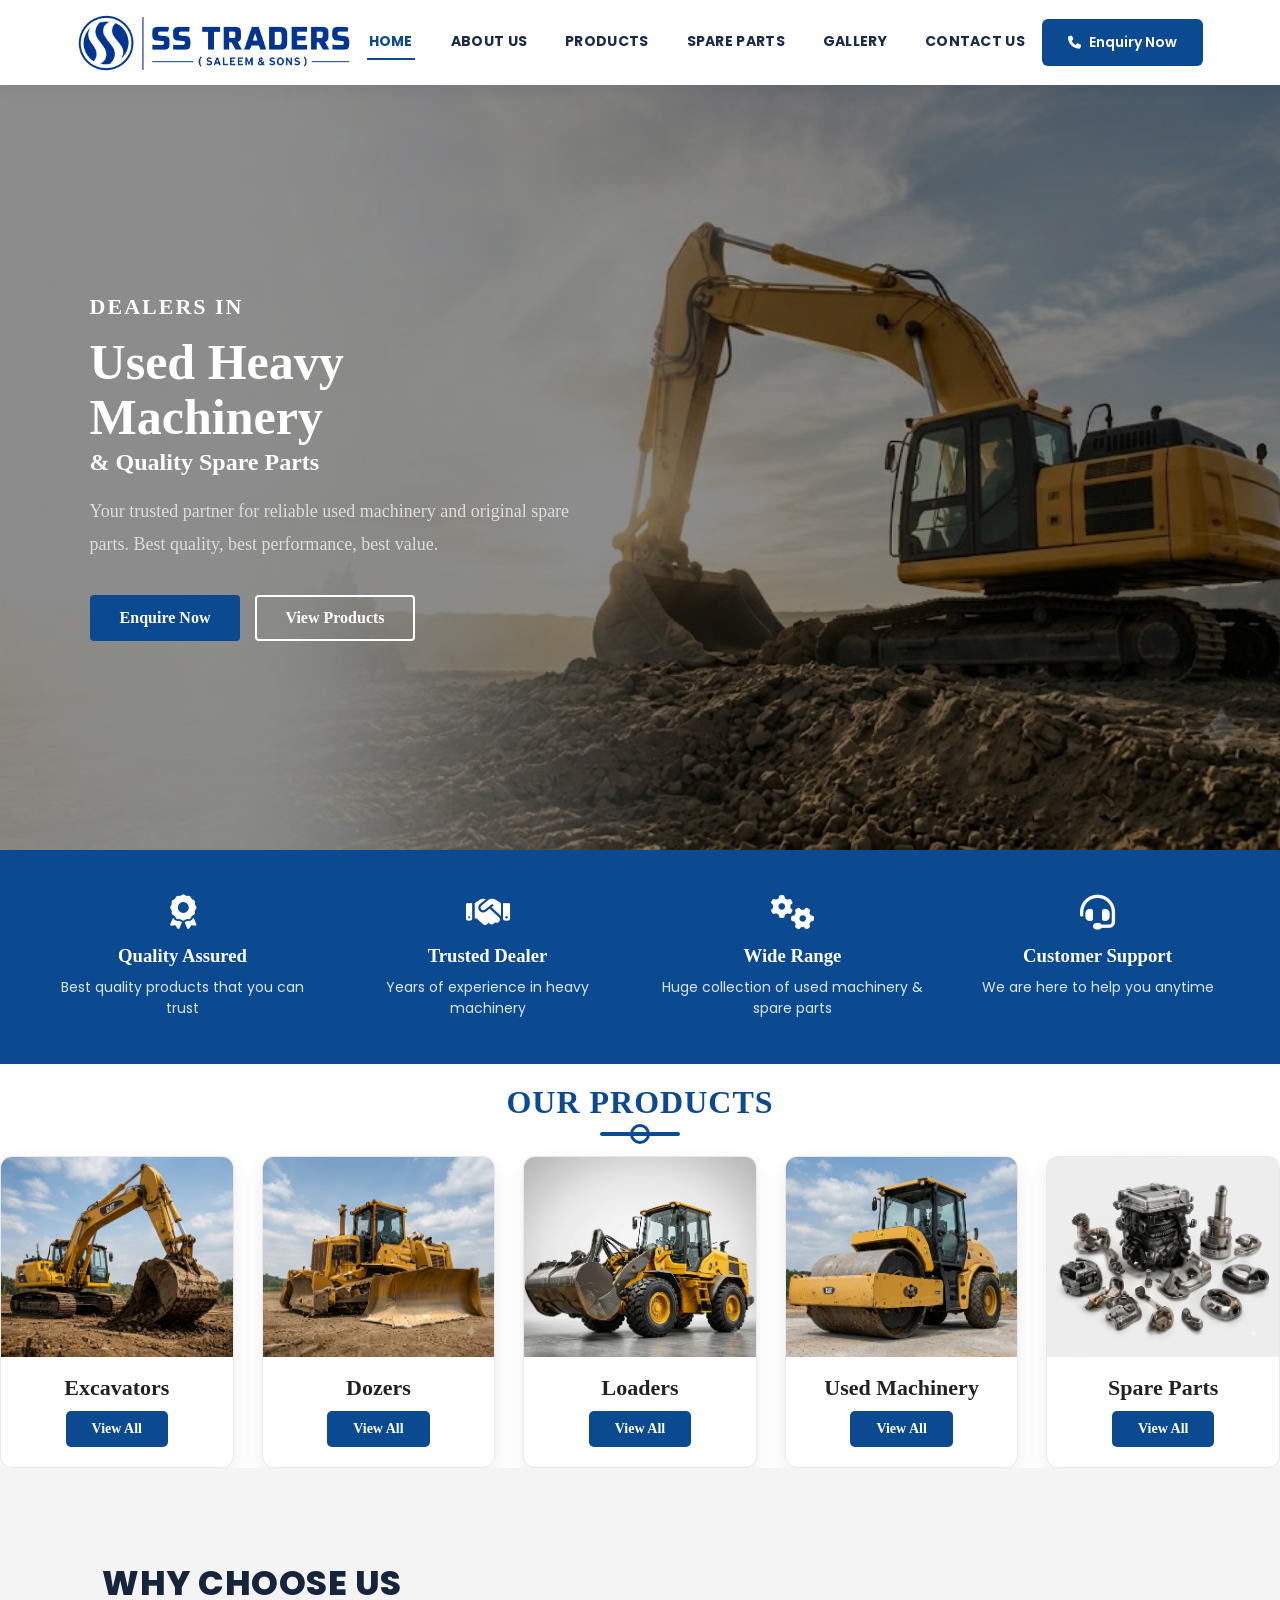
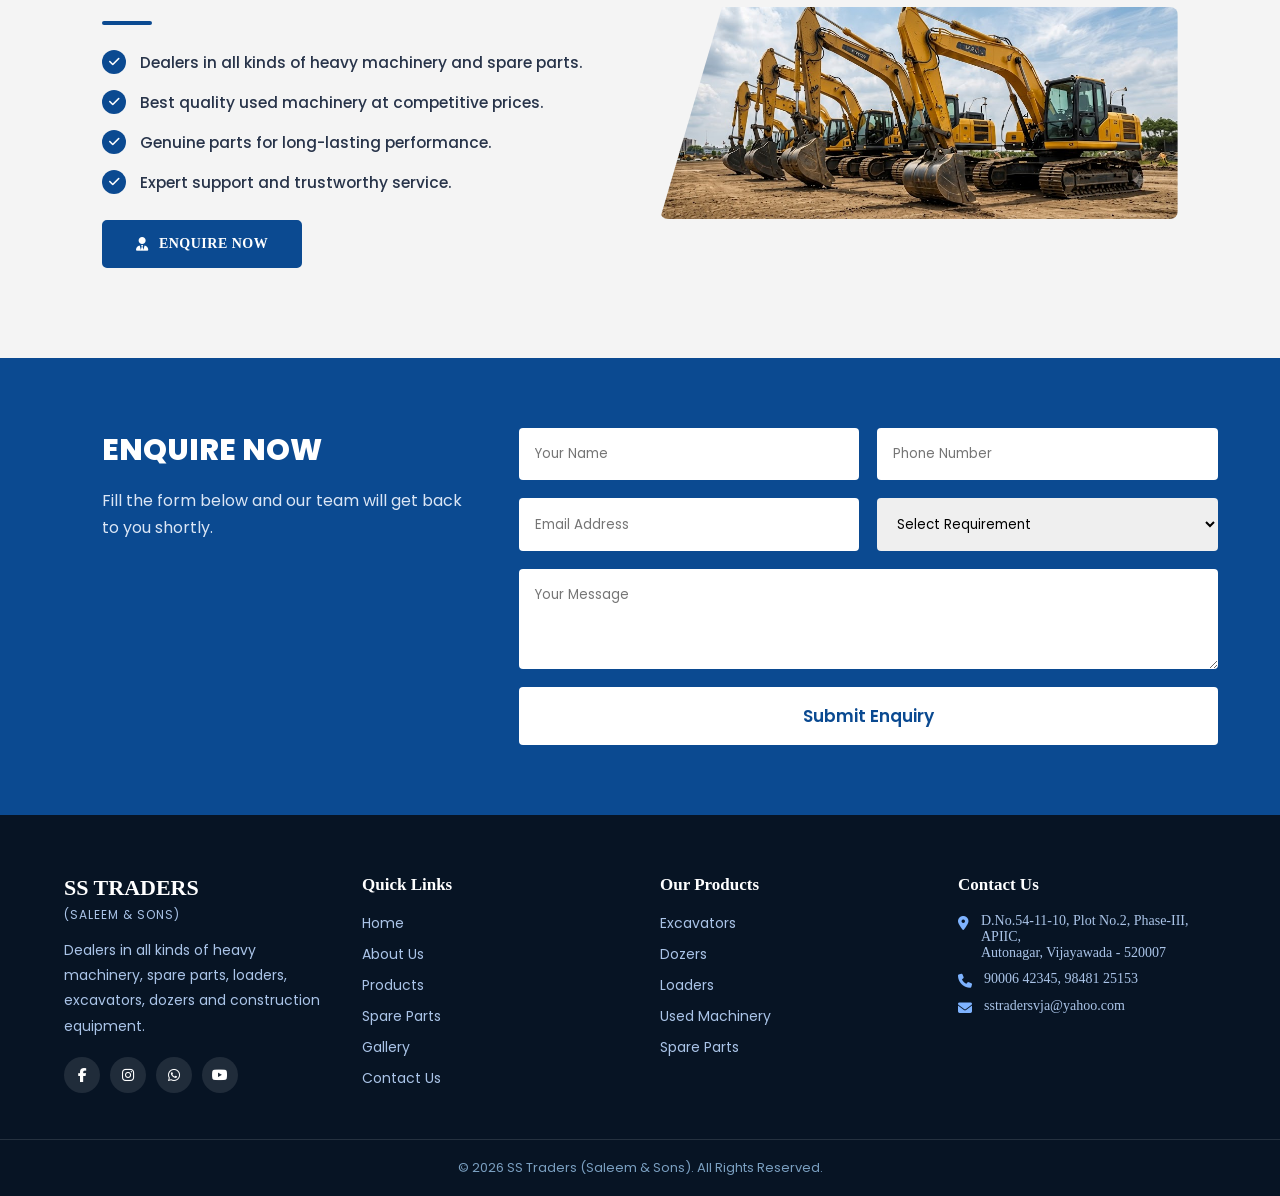
==== index.html @ c386f5cc "first commit" ====
<!DOCTYPE html>
<html lang="en">
<head>
    <meta charset="UTF-8">
    <meta name="viewport" content="width=device-width, initial-scale=1.0">
    <title>SS Traders - Used Heavy Machinery</title>
    <link rel="stylesheet" href="css/style.css">
    <link href="https://fonts.googleapis.com/css2?family=Poppins:wght@300;400;500;600;700;800&display=swap" rel="stylesheet">
    <link rel="stylesheet" href="https://cdnjs.cloudflare.com/ajax/libs/font-awesome/6.5.2/css/all.min.css">
    <link rel="stylesheet" href="css/navbar.css">
</head>
<style>:root{
    --primary:#0B4A91;
    --primary-dark:#08356A;
    --secondary:#F5F6F8;
    --text:#222222;
    --text-light:#666666;
    --white:#ffffff;
    --border:#e6e6e6;
    --shadow:0 8px 25px rgba(0,0,0,.08);
}*{
    margin:0px;
    padding:0;
    box-sizing:border-box;
    font-family:'Playfair Display';
}body{
    background:#fff;
    color:#222;
    overflow-x:hidden;
}.btn{
    background:#0B4A91;
    color:#fff;
    padding:14px 30px;
    border-radius:4px;
    text-decoration:none;
    font-weight:600;
    transition:.3s;
}.btn:hover{
    background:#08356A;
}.btn-outline{
    border:2px solid #ffffff;
    color:#ffffff;
    padding:12px 28px;
    text-decoration:none;
    border-radius:4px;
    transition:.3s;
    font-weight:600;
}.btn-outline:hover{
    background:#ffffff;
    color:#022348;
}.hero{
    height:85vh;
    background:
        linear-gradient(rgba(0,0,0,.45), rgba(0,0,0,.45)),
        url("images/home-banner.jpg") center/cover no-repeat;
    display:flex;
    align-items:center;
    padding:0 7%;
}.hero-content{
    width:520px;
}.hero h4{
    color:#ffffff;
    font-size:22px;
    text-transform:uppercase;
    letter-spacing:2px;
}.hero h1{
    color:#ffffff;
    font-size:50px;
    line-height:1.1;
    font-weight:800;
    margin:15px 0 0;
}.hero h1 .hero-sub{
    display:block;
    font-size:24px;
    font-weight:700;
    color:#ffffff;
    margin-top:4px;
}.hero p{
    color:#dddddd;
    font-size:18px;
    line-height:1.8;
    margin:20px 0 35px;
}.hero-buttons{
    display:flex;
    gap:15px;
    flex-wrap:wrap;
}.hero .btn{
    background:#0B4A91;
    color:#fff;
    padding:14px 30px;
    border-radius:4px;
    text-decoration:none;
    font-weight:600;
    transition:.3s;
}.hero .btn:hover{
    background:#08356A;
}.hero .btn-outline{
    border:2px solid #ffffff;
    color:#ffffff;
    padding:12px 28px;
    text-decoration:none;
    border-radius:4px;
    transition:.3s;
    font-weight:600;
}.hero .btn-outline:hover{
    background:#ffffff;
    color:#022348;
}.features{
    background:#0B4A91;
    display:grid;
    grid-template-columns:repeat(4,1fr);
    color:white;
    text-align:center;
    padding:30px;
}.feature-box{
    padding:15px;
}.feature-box i{
    font-size:35px;
    margin-bottom:15px;
}.feature-box h3{
    margin-bottom:10px;
}.feature-box p{
    font-size:14px;
    color:#dbe6f5;
    font-family:'Poppins',sans-serif;
}.home-product-grid{
    display:grid;
    grid-template-columns:repeat(auto-fit,minmax(220px,1fr));
    gap:28px;
}.product-card{
    background:#fff;
    border-radius:12px;
    overflow:hidden;
    box-shadow:0 8px 20px rgba(0,0,0,0.08);
    transition:all .35s ease;
    text-align:center;
    border:1px solid #e8e8e8;
}.product-card:hover{
    transform:translateY(-8px);
    box-shadow:0 18px 35px rgba(0,0,0,0.15);
}.product-card img{
    width:100%;
    height:200px;
    object-fit:cover;
    display:block;
}.product-card h3{
    padding:18px 15px 10px;
    font-family:'Playfair Display', serif;
    font-size:22px;
    color:#222;
    font-weight:700;
}.product-card a{
    display:inline-block;
    margin:0 0 20px;
    padding:10px 26px;
    background:#0B4A91;
    color:#fff;
    text-decoration:none;
    font-size:14px;
    font-weight:600;
    border-radius:5px;
    transition:.3s;
}.product-card a:hover{
    background:#08356A;
}.used-machinery-img{
    width:100%;
    height:200px;
    object-fit:cover;
    display:block;
    background:url("images/excavator.jpg") center/cover no-repeat;
}.why-us{
    background:#f4f4f4;
    display:grid;
    grid-template-columns:1fr 1fr;
    align-items:center;
    gap:40px;
    padding:90px 8%;
    position:relative;
    overflow:hidden;
}.why-content h2{
    font-family:'Poppins',sans-serif;
    font-size:34px;
    font-weight:800;
    color:#16243c;
    letter-spacing:.5px;
    margin-bottom:14px;
    position:relative;
    padding-bottom:16px;
}.why-content h2::after{
    content:"";
    position:absolute;
    left:0;
    bottom:0;
    width:50px;
    height:4px;
    background:#0B4A91;
    border-radius:20px;
}.why-content ul{
    list-style:none;
    margin:25px 0 0;
    padding:0;
}.why-content ul li{
    display:flex;
    align-items:center;
    gap:14px;
    font-family:'Poppins',sans-serif;
    font-size:15.5px;
    color:#28344a;
    font-weight:500;
    margin-bottom:16px;
}.why-content ul li .check-icon{
    width:24px;
    height:24px;
    min-width:24px;
    border-radius:50%;
    background:#0B4A91;
    color:#fff;
    display:flex;
    align-items:center;
    justify-content:center;
    font-size:12px;
}.why-content .btn2{
    display:inline-flex;
    align-items:center;
    gap:10px;
    margin-top:10px;
    padding:14px 32px;
    background:#0B4A91;
    color:#fff;
    text-decoration:none;
    font-size:14px;
    font-weight:700;
    letter-spacing:.5px;
    text-transform:uppercase;
    border-radius:5px;
    transition:0.3s ease;
    border:2px solid #0B4A91;
}.why-content .btn2:hover{
    background:#08356A;
    border-color:#08356A;
}.why-image{
    position:relative;
}.why-image img{
    width:100%;
    height:100%;
    object-fit:cover;
    display:block;
    clip-path:polygon(12% 0, 100% 0, 100% 100%, 0 100%);
}.why-image img{
    width:100%;
    border-radius:8px;
}.enquiry{
    background:#0B4A91;
    color:white;
    padding:70px 8%;
    display:grid;
    grid-template-columns:35% 65%;
    gap:40px;
}.enquiry h2{
    font-family:'Poppins',sans-serif;
    font-size:30px;
    font-weight:800;
    margin-bottom:14px;
}.enquiry-left p{
    font-family:'Poppins',sans-serif;
    color:#dbe6f5;
    line-height:1.7;
}.enquiry-right form{
    display:grid;
    grid-template-columns:1fr 1fr;
    gap:0 18px;
}.enquiry input,
.enquiry select,
.enquiry textarea{
    width:100%;
    padding:16px;
    margin-bottom:18px;
    border:none;
    outline:none;
    border-radius:4px;
    font-family:'Poppins',sans-serif;
}.enquiry textarea{
    grid-column:1 / -1;
    resize:vertical;
    min-height:100px;
}.enquiry button{
    grid-column:1 / -1;
    width:100%;
    background:#fff;
    color:#0B4A91;
    border:none;
    padding:16px;
    font-size:17px;
    font-weight:600;
    cursor:pointer;
    font-family:'Poppins',sans-serif;
    border-radius:4px;
    transition:.3s;
}.enquiry button:hover{
    background:#f0f4fa;
}.footer{ background:#071424; color:#fff; padding:60px 0 0; }.footer-grid{
        width:90%; max-width:1200px; margin:auto;
        display:grid; grid-template-columns:repeat(4,1fr); gap:40px;
    }.footer-logo h2{ font-size:22px; font-weight:700; color:#fff; margin-bottom:4px; }.footer-logo span{ font-size:12px; color:#aac4e8; letter-spacing:1px; font-family:'Poppins',sans-serif; }.footer-box p{ font-size:14px; color:#aac4e8; line-height:1.8; margin-top:14px; font-family:'Poppins',sans-serif; }.footer-box h3{ font-size:17px; font-weight:700; color:#fff; margin-bottom:18px; }.footer-box ul{ list-style:none; }.footer-box ul li{ margin-bottom:10px; }.footer-box ul li a{
        color:#aac4e8; text-decoration:none; font-size:14px;
        font-family:'Poppins',sans-serif; transition:.3s;
    }.footer-box ul li a:hover{ color:#fff; }.footer-contact li{
        display:flex; gap:12px; align-items:flex-start;
        color:#aac4e8; font-size:14px; font-family:'Poppins',sans-serif;
        margin-bottom:12px; list-style:none;
    }.footer-contact li i{ color:#7EB3FF; margin-top:3px; flex-shrink:0; }.footer-social{ display:flex; gap:10px; margin-top:18px; }.footer-social a{
        width:36px; height:36px; border-radius:50%;
        background:rgba(255,255,255,0.1);
        display:flex; align-items:center; justify-content:center;
        color:#fff; font-size:14px; text-decoration:none; transition:.3s;
    }.footer-social a:hover{ background:#0B4A91; }.footer-bottom{
        margin-top:40px; padding:18px 6%;
        border-top:1px solid rgba(255,255,255,.12);
        text-align:center; font-size:13px; color:#7a9fc0;
        font-family:'Poppins',sans-serif;
    }.products-area{
    flex:1;
    width:100%;
}.section-title{
    text-align:center;
    margin-bottom:20px;
    margin-top:20px;
}.section-title h2{
    font-family:'Playfair Display', serif;
    font-size:32px;
    font-weight:700;
    color:#0B4A91;
    text-transform:uppercase;
    letter-spacing:1px;
    position:relative;
    display:inline-block;
    padding-bottom:15px;
}.section-title h2::after{
    content:"";
    position:absolute;
    left:50%;
    bottom:0;
    transform:translateX(-50%);
    width:80px;
    height:4px;
    background:#0B4A91;
    border-radius:20px;
}.section-title h2::before{
    content:"";
    position:absolute;
    left:50%;
    bottom:-8px;
    transform:translateX(-50%);
    width:14px;
    height:14px;
    background:#ffffff;
    border:3px solid #0B4A91;
    border-radius:50%;
}.btn2{
    display:inline-block;
    margin-top:25px;
    padding:14px 32px;
    background:#0B4A91;
    color:#fff;
    text-decoration:none;
    font-size:16px;
    font-weight:600;
    border-radius:5px;
    transition:0.3s ease;
    border:2px solid #0B4A91;
}.btn2:hover{
    background:#08356A;
    border-color:#08356A;
}@media (max-width:768px) {.section-title{
    margin:45px 0 30px;
    padding:0 15px;
}.section-title h2{
    font-size:28px;
    letter-spacing:1px;
    padding-bottom:12px;
}.section-title h2::after{
    width:65px;
    height:3px;
}.section-title h2::before{
    width:12px;
    height:12px;
    bottom:-6px;
}.btn2{
    display:block;
    width:100%;
    text-align:center;
    padding:14px 20px;
    font-size:15px;
    margin-top:20px;
}.hero{
    height:auto;
    min-height:65vh;
    padding:110px 20px 60px;
background-position:70% 30%;
    background-size:cover;
    background-attachment:scroll;
}.hero-content{
    width:100%;
}.hero h4{
    font-size:18px;
}.hero h1{
    font-size:38px;
    line-height:1.1;
}.hero h1 .hero-sub{
    font-size:18px;
}.hero p{
    font-size:15px;
}.hero-buttons{
    flex-direction:column;
    gap:10px;
}.features{
    grid-template-columns:repeat(2,1fr);
    gap:15px;
    padding:20px;
}.feature-box{
    padding:20px 10px;
}.feature-box i{
    font-size:28px;
}.home-product-grid{
    grid-template-columns:repeat(2,1fr);
    gap:16px;
}.product-card img,
.used-machinery-img{
    height:130px;
}.product-card h3{
    font-size:17px;
}.product-card a{
    padding:8px 18px;
    font-size:13px;
}.why-us{
    grid-template-columns:1fr;
    padding:50px 20px;
}.why-image{
    margin-top:30px;
}.why-image img{
    clip-path:none;
}.enquiry{
    grid-template-columns:1fr;
    padding:40px 20px;
}.enquiry-right form{
    grid-template-columns:1fr;
}.footer-box{
    width:100%;
}@media (max-width:768px) {.footer-grid{
    grid-template-columns:1fr;
    gap:30px;
    text-align:left;
}.footer-box{
    text-align:left;
}.footer-contact li{
    display:flex;
    flex-direction:row;
    justify-content:flex-start;
    align-items:flex-start;
    gap:12px;
    text-align:left;
}.footer-social{
    justify-content:flex-start;
}.footer-box ul{
    padding-left:0;
}.footer-box ul li{
    text-align:left;
}}}@media (max-width:480px) {.section-title h2{
    font-size:24px;
}.section-title h2::after{
    width:55px;
}}</style>

<body>

    <!-- Navbar -->
    <div id="site-navbar"></div>

    <!-- Hero Section with gallery1.jpg background -->
    <section class="hero">
        <div class="hero-content">
            <h4>Dealers In</h4>
            <h1>Used Heavy <br>Machinery<span class="hero-sub">&amp; Quality Spare Parts</span></h1>
            <p>Your trusted partner for reliable used machinery and original spare parts. Best quality, best performance, best value.</p>
            <div class="hero-buttons">
                <a href="contact.html" class="btn">Enquire Now</a>
                <a href="products.html" class="btn-outline">View Products</a>
            </div>
        </div>
    </section>

    <!-- Features -->
    <section class="features">
        <div class="feature-box">
            <i class="fas fa-award"></i>
            <h3>Quality Assured</h3>
            <p>Best quality products that you can trust</p>
        </div>
        <div class="feature-box">
            <i class="fas fa-handshake"></i>
            <h3>Trusted Dealer</h3>
            <p>Years of experience in heavy machinery</p>
        </div>
        <div class="feature-box">
            <i class="fas fa-cogs"></i>
            <h3>Wide Range</h3>
            <p>Huge collection of used machinery &amp; spare parts</p>
        </div>
        <div class="feature-box">
            <i class="fas fa-headset"></i>
            <h3>Customer Support</h3>
            <p>We are here to help you anytime</p>
        </div>
    </section>

    <!-- PRODUCTS -->
    <section class="products">
        <div class="section-title">
            <h2>OUR PRODUCTS</h2>
        </div>
        <div class="home-product-grid">
            <div class="product-card">
                <img src="images/excavator.jpg" alt="Excavators">
                <h3>Excavators</h3>
                <a href="#">View All</a>
            </div>
            <div class="product-card">
                <img src="images/dozer.jpg" alt="Dozers">
                <h3>Dozers</h3>
                <a href="#">View All</a>
            </div>
            <div class="product-card">
                <img src="images/loader.jpg" alt="Loaders">
                <h3>Loaders</h3>
                <a href="#">View All</a>
            </div>
            <div class="product-card">
                <img class="used-machinery-img" src="images/roller.jpg" alt="Used Machinery"
                     onerror="this.src='images/excavator.jpg'">
                <h3>Used Machinery</h3>
                <a href="#">View All</a>
            </div>
            <div class="product-card">
                <img src="images/spareparts.jpg" alt="Spare Parts">
                <h3>Spare Parts</h3>
                <a href="#">View All</a>
            </div>
        </div>
    </section>

    <!-- WHY CHOOSE US -->
    <section class="why-us">
        <div class="why-content">
            <h2>WHY CHOOSE US</h2>
            <ul>
                <li><span class="check-icon"><i class="fas fa-check"></i></span> Dealers in all kinds of heavy machinery and spare parts.</li>
                <li><span class="check-icon"><i class="fas fa-check"></i></span> Best quality used machinery at competitive prices.</li>
                <li><span class="check-icon"><i class="fas fa-check"></i></span> Genuine parts for long-lasting performance.</li>
                <li><span class="check-icon"><i class="fas fa-check"></i></span> Expert support and trustworthy service.</li>
            </ul>
            <a href="contact.html" class="btn2"><i class="fas fa-user-tie"></i> Enquire Now</a>
        </div>
        <div class="why-image">
            <img src="images/why-us.jpg" alt="Why Choose SS Traders">
        </div>
    </section>

    <!-- ENQUIRY -->
    <section class="enquiry">
        <div class="enquiry-left">
            <h2>ENQUIRE NOW</h2>
            <p>Fill the form below and our team will get back to you shortly.</p>
        </div>
        <div class="enquiry-right">
            <form>
                <input type="text" placeholder="Your Name">
                <input type="tel" placeholder="Phone Number">
                <input type="email" placeholder="Email Address">
                <select>
                    <option>Select Requirement</option>
                    <option>Excavator</option>
                    <option>Dozer</option>
                    <option>Loader</option>
                    <option>Spare Parts</option>
                </select>
                <textarea placeholder="Your Message"></textarea>
                <button type="submit">Submit Enquiry</button>
            </form>
        </div>
    </section>

    <!-- FOOTER -->

<footer class="footer">
    <div class="footer-grid">
        <div class="footer-box">
            <div class="footer-logo">
                <h2>SS TRADERS</h2>
                <span>(SALEEM & SONS)</span>
            </div>
            <p>Dealers in all kinds of heavy machinery, spare parts, loaders, excavators, dozers and construction equipment.</p>
            <div class="footer-social">
                <a href="#"><i class="fab fa-facebook-f"></i></a>
                <a href="#"><i class="fab fa-instagram"></i></a>
                <a href="#"><i class="fab fa-whatsapp"></i></a>
                <a href="#"><i class="fab fa-youtube"></i></a>
            </div>
        </div>
        <div class="footer-box">
            <h3>Quick Links</h3>
            <ul>
                <li><a href="index.html">Home</a></li>
                <li><a href="about.html">About Us</a></li>
                <li><a href="products.html">Products</a></li>
                <li><a href="spareparts.html">Spare Parts</a></li>
                <li><a href="gallery.html">Gallery</a></li>
                <li><a href="contact.html">Contact Us</a></li>
            </ul>
        </div>
        <div class="footer-box">
            <h3>Our Products</h3>
            <ul>
                <li><a href="products.html">Excavators</a></li>
                <li><a href="products.html">Dozers</a></li>
                <li><a href="products.html">Loaders</a></li>
                <li><a href="products.html">Used Machinery</a></li>
                <li><a href="spareparts.html">Spare Parts</a></li>
            </ul>
        </div>
        <div class="footer-box">
            <h3>Contact Us</h3>
            <ul class="footer-contact">
                <li>
                    <i class="fas fa-map-marker-alt"></i>
                    <span>D.No.54-11-10, Plot No.2, Phase-III, APIIC,<br>Autonagar, Vijayawada - 520007</span>
                </li>
                <li><i class="fas fa-phone"></i><span>90006 42345, 98481 25153</span></li>
                <li><i class="fas fa-envelope"></i><span>sstradersvja@yahoo.com</span></li>
            </ul>
        </div>
    </div>
    <div class="footer-bottom">© 2026 SS Traders (Saleem & Sons). All Rights Reserved.</div>
</footer>


    <script src="js/navbar.js"></script>
</body>
</html>
---- css/navbar.css ----
/* ============================================
   SHARED NAVBAR — used on every page
   Edit this ONE file to change the navbar everywhere.
   ============================================ */

.navbar{
    height:85px;
    background:#ffffff;
    display:flex;
    justify-content:space-between;
    align-items:center;
    padding:0 6%;
    box-shadow:0 3px 14px rgba(2,35,72,.08);
    position:sticky;
    top:0;
    z-index:1000;
}

.logo{
    display:flex;
    align-items:center;
}
.logo img{
    height:58px;
    width:auto;
    display:block;
}

.nav-links{
    display:flex;
    align-items:center;
    gap:34px;
    list-style:none;
    margin:0;
    padding:0;
}
.nav-links li{
    position:relative;
}
.nav-links a{
    display:flex;
    align-items:center;
    gap:6px;
    color:#1a2b4a;
    text-decoration:none;
    font-size:14px;
    letter-spacing:.3px;
    font-weight:700;
    font-family:'Poppins', sans-serif;
    text-transform:uppercase;
    padding:6px 2px;
    border-bottom:2px solid transparent;
    transition:.25s;
}
.nav-links a i.fa-chevron-down{
    font-size:10px;
    margin-left:2px;
}
.nav-links a:hover{
    color:#0B4A91;
}
.nav-links a.active{
    color:#0B4A91;
    border-bottom-color:#0B4A91;
}

.nav-buttons{
    display:flex;
    align-items:center;
    gap:12px;
}
.navbar .btn{
    display:flex;
    align-items:center;
    gap:8px;
    background:#0B4A91;
    color:#fff;
    padding:13px 26px;
    border-radius:6px;
    text-decoration:none;
    font-weight:600;
    font-size:14px;
    font-family:'Poppins', sans-serif;
    transition:.3s;
    white-space:nowrap;
}
.navbar .btn i{
    font-size:13px;
}
.navbar .btn:hover{
    background:#08356A;
}

/* Menu toggle: hidden on desktop */
.menu-toggle{
    display:none;
    color:#0B4A91;
    font-size:28px;
    cursor:pointer;
}

/* ── MOBILE ── */
@media (max-width:768px){
    .navbar{
        height:70px;
        padding:0 20px;
        position:sticky;
    }
    .logo img{
        height:42px;
    }
    .menu-toggle{
        display:block;
    }
    .nav-links{
        display:none;
        flex-direction:column;
        align-items:flex-start;
        position:absolute;
        top:70px;
        left:0;
        width:100%;
        background:#ffffff;
        gap:0;
        padding:0;
        margin:0;
        box-shadow:0 10px 18px rgba(2,35,72,.1);
    }
    .nav-links.active{
        display:flex;
    }
    .nav-links li{
        border-bottom:1px solid #eef0f4;
        width:100%;
    }
    .nav-links a{
        display:flex;
        width:100%;
        padding:16px 20px;
        border-bottom:none;
    }
    .nav-links a:hover,
    .nav-links a.active{
        background:#F5F8FC;
        color:#0B4A91;
    }
    /* hide enquiry button on mobile, hamburger replaces it */
    .nav-buttons{
        display:none;
    }
}
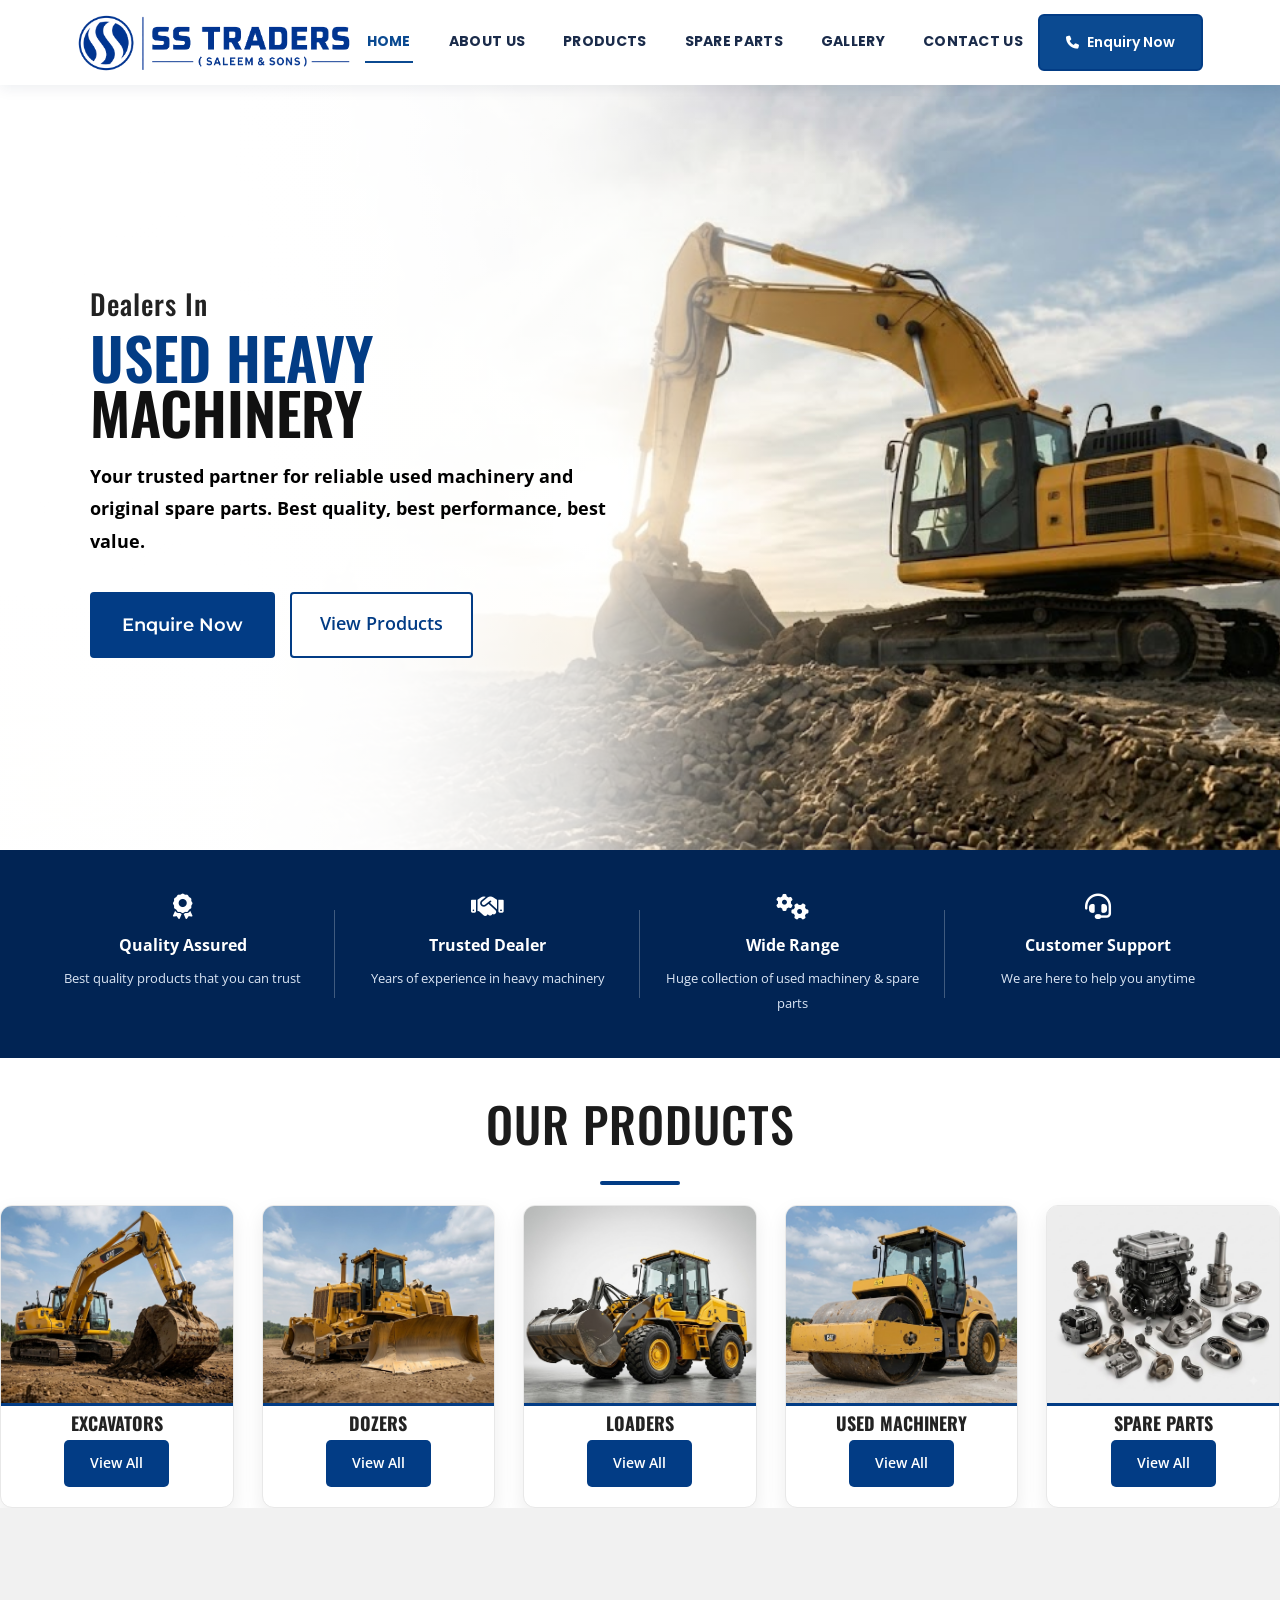
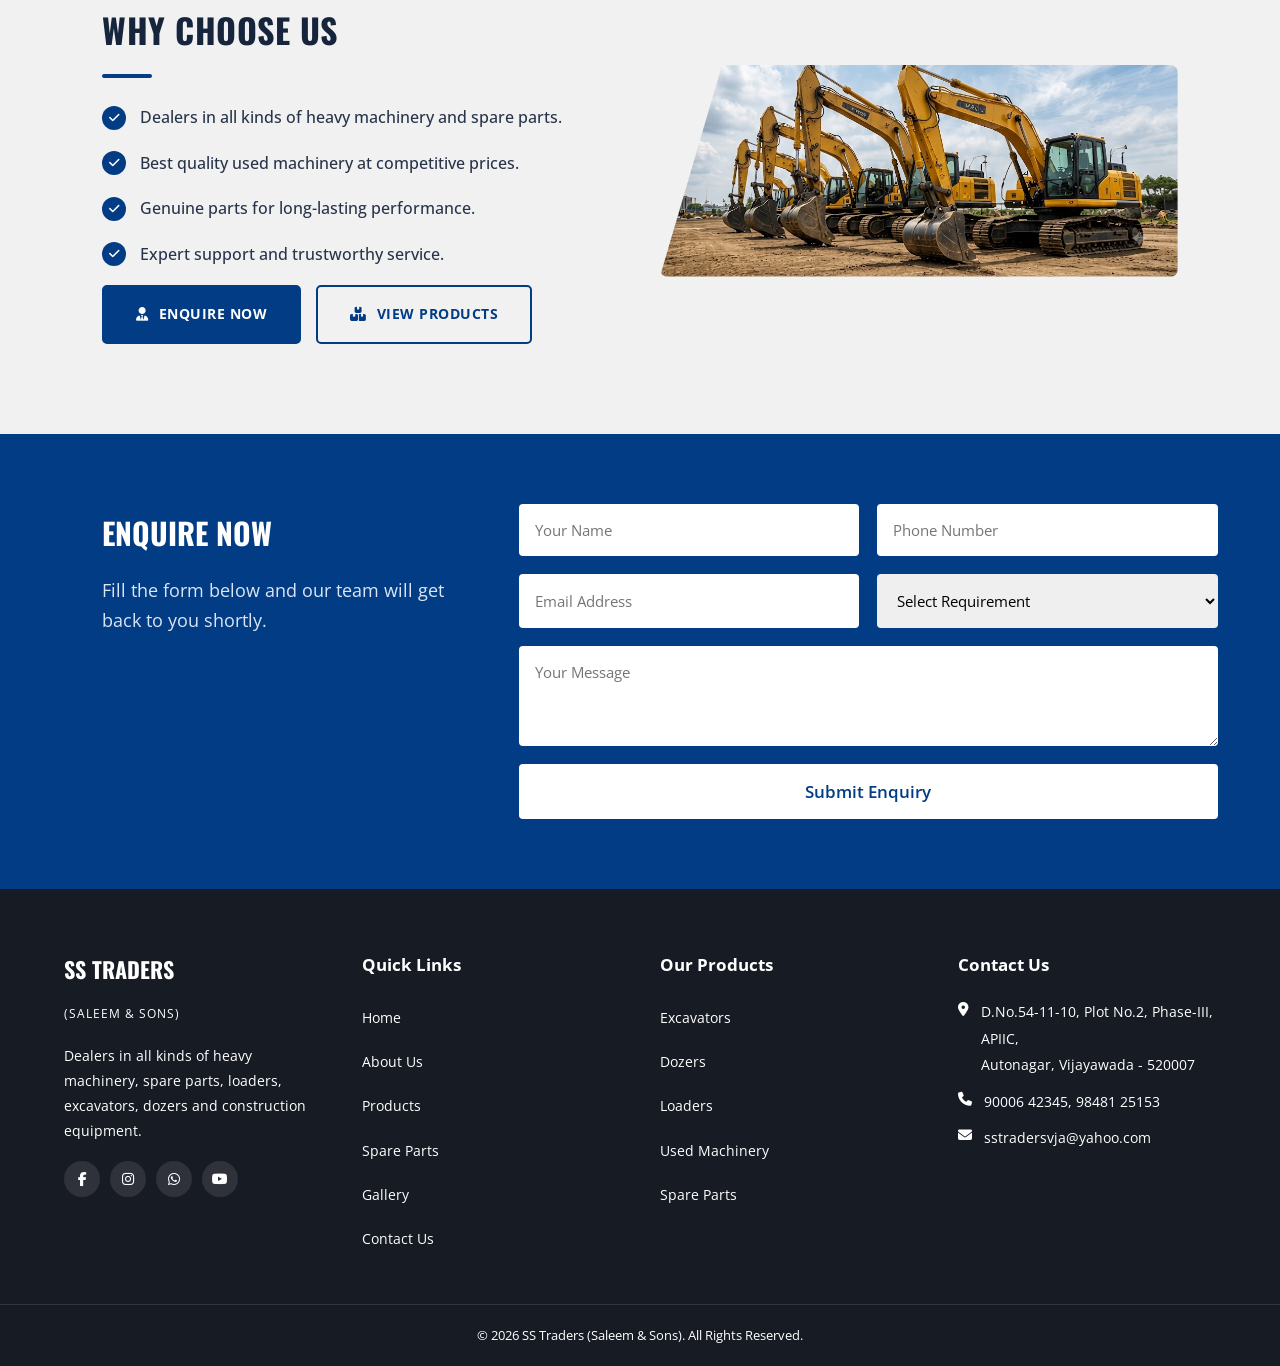
==== commit 54aab740: "updated photos" ====
--- a/index.html
+++ b/index.html
@@ -8,121 +8,148 @@
     <link href="https://fonts.googleapis.com/css2?family=Poppins:wght@300;400;500;600;700;800&display=swap" rel="stylesheet">
     <link rel="stylesheet" href="https://cdnjs.cloudflare.com/ajax/libs/font-awesome/6.5.2/css/all.min.css">
     <link rel="stylesheet" href="css/navbar.css">
+    <link href="https://fonts.googleapis.com/css2?family=Oswald:wght@400;500;600;700&family=Montserrat:wght@400;500;600;700;800&family=Open+Sans:wght@400;500;600&display=swap" rel="stylesheet">
+
 </head>
-<style>:root{
-    --primary:#0B4A91;
-    --primary-dark:#08356A;
-    --secondary:#F5F6F8;
-    --text:#222222;
-    --text-light:#666666;
-    --white:#ffffff;
-    --border:#e6e6e6;
-    --shadow:0 8px 25px rgba(0,0,0,.08);
-}*{
+<style>
+    :root{
+    --primary:#023C85;
+    --primary-dark:#012454;
+    --heading:#1B1B1B;
+    --text:#444444;
+    --light:#777777;
+    --white:#FFFFFF;
+    --bg:#F8F9FB;
+}
+
+*{
     margin:0px;
     padding:0;
     box-sizing:border-box;
-    font-family:'Playfair Display';
 }body{
     background:#fff;
     color:#222;
     overflow-x:hidden;
-}.btn{
-    background:#0B4A91;
+}body,
+.hero p{
+    font-family:'Open Sans',sans-serif;
+    color:#000000;
+    font-size:18px;
+    line-height:1.9;
+}
+p {
+    font-family: 'Open Sans', sans-serif;
+}
+h1, h2, .hero-title {
+    font-family: 'Oswald', sans-serif;
+    font-weight: 500;
+    text-transform: uppercase;
+}
+.btn{
+    background:var(--primary);
     color:#fff;
     padding:14px 30px;
     border-radius:4px;
     text-decoration:none;
     font-weight:600;
     transition:.3s;
+    border:2px solid var(--primary);
+    display:inline-block;
 }.btn:hover{
-    background:#08356A;
+    background:var(--primary-dark);
+    border-color:var(--primary-dark);
 }.btn-outline{
-    border:2px solid #ffffff;
-    color:#ffffff;
+    background:#ffffff;
+    color:var(--primary);
     padding:12px 28px;
     text-decoration:none;
     border-radius:4px;
     transition:.3s;
     font-weight:600;
+    border:2px solid var(--primary);
+    display:inline-block;
 }.btn-outline:hover{
-    background:#ffffff;
-    color:#022348;
+    background:var(--primary);
+    color:#ffffff;
 }.hero{
     height:85vh;
     background:
-        linear-gradient(rgba(0,0,0,.45), rgba(0,0,0,.45)),
-        url("images/home-banner.jpg") center/cover no-repeat;
+    linear-gradient(
+            90deg,
+            rgba(255,255,255,0.98) 0%,
+            rgba(255,255,255,0.94) 30%,
+            rgba(255,255,255,0.75) 45%,
+            rgba(255,255,255,0.15) 60%,
+            rgba(255,255,255,0) 75%
+        ),        url("images/home-banner.jpg") center/cover no-repeat;
     display:flex;
     align-items:center;
     padding:0 7%;
 }.hero-content{
     width:520px;
-}.hero h4{
-    color:#ffffff;
-    font-size:22px;
+}
+.hero h4{
+    font-family:'Oswald',sans-serif;
+    color:#222;
+    font-size:28px;
+    font-weight:500;
+    letter-spacing:1px;
+}
+.hero h1{
+    font-family:'Oswald',sans-serif;
+    color:#111;
+    font-size:58px;
+    line-height:0.95;
+    font-weight:600;
     text-transform:uppercase;
-    letter-spacing:2px;
-}.hero h1{
-    color:#ffffff;
-    font-size:50px;
-    line-height:1.1;
-    font-weight:800;
-    margin:15px 0 0;
-}.hero h1 .hero-sub{
+}
+.hero h1 .blue{
+    color:var(--primary);
+}
+.hero h1 .hero-sub{
     display:block;
     font-size:24px;
     font-weight:700;
     color:#ffffff;
     margin-top:4px;
 }.hero p{
-    color:#dddddd;
+    color:#000000;
     font-size:18px;
     line-height:1.8;
     margin:20px 0 35px;
+    font-weight: bold;  
 }.hero-buttons{
     display:flex;
     gap:15px;
     flex-wrap:wrap;
-}.hero .btn{
-    background:#0B4A91;
-    color:#fff;
-    padding:14px 30px;
-    border-radius:4px;
-    text-decoration:none;
-    font-weight:600;
-    transition:.3s;
-}.hero .btn:hover{
-    background:#08356A;
-}.hero .btn-outline{
-    border:2px solid #ffffff;
-    color:#ffffff;
-    padding:12px 28px;
-    text-decoration:none;
-    border-radius:4px;
-    transition:.3s;
-    font-weight:600;
-}.hero .btn-outline:hover{
-    background:#ffffff;
-    color:#022348;
 }.features{
-    background:#0B4A91;
+    background:var(--primary-dark);
     display:grid;
     grid-template-columns:repeat(4,1fr);
     color:white;
     text-align:center;
     padding:30px;
 }.feature-box{
-    padding:15px;
+    padding:12px 10px;
+    position:relative;
+}.feature-box:not(:last-child)::after{
+    content:"";
+    position:absolute;
+    right:0;
+    top:20%;
+    height:60%;
+    width:1px;
+    background:rgba(255,255,255,0.25);
 }.feature-box i{
-    font-size:35px;
-    margin-bottom:15px;
+    font-size:26px;
+    margin-bottom:10px;
 }.feature-box h3{
-    margin-bottom:10px;
+    font-size:16px;
+    margin-bottom:6px;
 }.feature-box p{
-    font-size:14px;
+    font-size:13px;
     color:#dbe6f5;
-    font-family:'Poppins',sans-serif;
+    font-family:'Open Sans',sans-serif;
 }.home-product-grid{
     display:grid;
     grid-template-columns:repeat(auto-fit,minmax(220px,1fr));
@@ -143,17 +170,21 @@
     height:200px;
     object-fit:cover;
     display:block;
+    border-bottom:3px solid var(--primary);
 }.product-card h3{
-    padding:18px 15px 10px;
-    font-family:'Playfair Display', serif;
-    font-size:22px;
+    font-family:'Oswald',sans-serif;
+    font-size:18px;
     color:#222;
-    font-weight:700;
-}.product-card a{
+    text-transform:uppercase;
+}
+.features{
+    background:var(--primary-dark);
+}
+.product-card a{
     display:inline-block;
     margin:0 0 20px;
     padding:10px 26px;
-    background:#0B4A91;
+    background:var(--primary);
     color:#fff;
     text-decoration:none;
     font-size:14px;
@@ -161,15 +192,16 @@
     border-radius:5px;
     transition:.3s;
 }.product-card a:hover{
-    background:#08356A;
+    background:var(--primary-dark);
 }.used-machinery-img{
     width:100%;
     height:200px;
     object-fit:cover;
     display:block;
     background:url("images/excavator.jpg") center/cover no-repeat;
+    border-bottom:3px solid var(--primary);
 }.why-us{
-    background:#f4f4f4;
+    background:#F1F1F1;
     display:grid;
     grid-template-columns:1fr 1fr;
     align-items:center;
@@ -178,9 +210,9 @@
     position:relative;
     overflow:hidden;
 }.why-content h2{
-    font-family:'Poppins',sans-serif;
+    font-family:'Oswald',sans-serif;
     font-size:34px;
-    font-weight:800;
+    font-weight:700;
     color:#16243c;
     letter-spacing:.5px;
     margin-bottom:14px;
@@ -193,7 +225,7 @@
     bottom:0;
     width:50px;
     height:4px;
-    background:#0B4A91;
+    background:var(--primary);
     border-radius:20px;
 }.why-content ul{
     list-style:none;
@@ -203,7 +235,7 @@
     display:flex;
     align-items:center;
     gap:14px;
-    font-family:'Poppins',sans-serif;
+    font-family:'Open Sans',sans-serif;
     font-size:15.5px;
     color:#28344a;
     font-weight:500;
@@ -213,7 +245,7 @@
     height:24px;
     min-width:24px;
     border-radius:50%;
-    background:#0B4A91;
+    background:var(--primary);
     color:#fff;
     display:flex;
     align-items:center;
@@ -225,7 +257,7 @@
     gap:10px;
     margin-top:10px;
     padding:14px 32px;
-    background:#0B4A91;
+    background:var(--primary);
     color:#fff;
     text-decoration:none;
     font-size:14px;
@@ -234,10 +266,35 @@
     text-transform:uppercase;
     border-radius:5px;
     transition:0.3s ease;
-    border:2px solid #0B4A91;
+    border:2px solid var(--primary);
 }.why-content .btn2:hover{
-    background:#08356A;
-    border-color:#08356A;
+    background:var(--primary-dark);
+    border-color:var(--primary-dark);
+}.why-buttons{
+    display:flex;
+    gap:15px;
+    flex-wrap:wrap;
+    margin-top:10px;
+}.why-buttons .btn2{
+    margin-top:0;
+}.btn2-outline{
+    display:inline-flex;
+    align-items:center;
+    gap:10px;
+    padding:14px 32px;
+    background:transparent;
+    color:var(--primary);
+    text-decoration:none;
+    font-size:14px;
+    font-weight:700;
+    letter-spacing:.5px;
+    text-transform:uppercase;
+    border-radius:5px;
+    transition:0.3s ease;
+    border:2px solid var(--primary);
+}.btn2-outline:hover{
+    background:var(--primary);
+    color:#fff;
 }.why-image{
     position:relative;
 }.why-image img{
@@ -250,19 +307,19 @@
     width:100%;
     border-radius:8px;
 }.enquiry{
-    background:#0B4A91;
+    background:var(--primary);
     color:white;
     padding:70px 8%;
     display:grid;
     grid-template-columns:35% 65%;
     gap:40px;
 }.enquiry h2{
-    font-family:'Poppins',sans-serif;
+    font-family:'Oswald',sans-serif;
     font-size:30px;
-    font-weight:800;
+    font-weight:700;
     margin-bottom:14px;
 }.enquiry-left p{
-    font-family:'Poppins',sans-serif;
+    font-family:'Open Sans',sans-serif;
     color:#dbe6f5;
     line-height:1.7;
 }.enquiry-right form{
@@ -278,7 +335,8 @@
     border:none;
     outline:none;
     border-radius:4px;
-    font-family:'Poppins',sans-serif;
+    font-family:'Open Sans',sans-serif;
+    font-size:15px;
 }.enquiry textarea{
     grid-column:1 / -1;
     resize:vertical;
@@ -287,37 +345,37 @@
     grid-column:1 / -1;
     width:100%;
     background:#fff;
-    color:#0B4A91;
+    color:var(--primary);
     border:none;
     padding:16px;
     font-size:17px;
     font-weight:600;
     cursor:pointer;
-    font-family:'Poppins',sans-serif;
+    font-family:'Open Sans',sans-serif;
     border-radius:4px;
     transition:.3s;
 }.enquiry button:hover{
     background:#f0f4fa;
-}.footer{ background:#071424; color:#fff; padding:60px 0 0; }.footer-grid{
+}.footer{ background:#171B24; color:#fff; padding:60px 0 0; }.footer-grid{
         width:90%; max-width:1200px; margin:auto;
         display:grid; grid-template-columns:repeat(4,1fr); gap:40px;
-    }.footer-logo h2{ font-size:22px; font-weight:700; color:#fff; margin-bottom:4px; }.footer-logo span{ font-size:12px; color:#aac4e8; letter-spacing:1px; font-family:'Poppins',sans-serif; }.footer-box p{ font-size:14px; color:#aac4e8; line-height:1.8; margin-top:14px; font-family:'Poppins',sans-serif; }.footer-box h3{ font-size:17px; font-weight:700; color:#fff; margin-bottom:18px; }.footer-box ul{ list-style:none; }.footer-box ul li{ margin-bottom:10px; }.footer-box ul li a{
-        color:#aac4e8; text-decoration:none; font-size:14px;
-        font-family:'Poppins',sans-serif; transition:.3s;
-    }.footer-box ul li a:hover{ color:#fff; }.footer-contact li{
+    }.footer-logo h2{ font-size:22px; font-weight:700; color:#fff; margin-bottom:4px; }.footer-logo span{ font-size:12px; color:#ffffff; letter-spacing:1px; font-family:'Open Sans',sans-serif; }.footer-box p{ font-size:14px; color:#ffffff; line-height:1.8; margin-top:14px; font-family:'Open Sans',sans-serif; }.footer-box h3{ font-size:17px; font-weight:700; color:#fff; margin-bottom:18px; }.footer-box ul{ list-style:none; }.footer-box ul li{ margin-bottom:10px; }.footer-box ul li a{
+        color:#ffffff; text-decoration:none; font-size:14px;
+        font-family:'Open Sans',sans-serif; transition:.3s;
+    }.footer-box ul li a:hover{ color:#7EB3FF; }.footer-contact li{
         display:flex; gap:12px; align-items:flex-start;
-        color:#aac4e8; font-size:14px; font-family:'Poppins',sans-serif;
+        color:#ffffff; font-size:14px; font-family:'Open Sans',sans-serif;
         margin-bottom:12px; list-style:none;
-    }.footer-contact li i{ color:#7EB3FF; margin-top:3px; flex-shrink:0; }.footer-social{ display:flex; gap:10px; margin-top:18px; }.footer-social a{
+    }.footer-contact li i{ color:#ffffff; margin-top:3px; flex-shrink:0; }.footer-social{ display:flex; gap:10px; margin-top:18px; }.footer-social a{
         width:36px; height:36px; border-radius:50%;
         background:rgba(255,255,255,0.1);
         display:flex; align-items:center; justify-content:center;
         color:#fff; font-size:14px; text-decoration:none; transition:.3s;
-    }.footer-social a:hover{ background:#0B4A91; }.footer-bottom{
+    }.footer-social a:hover{ background:var(--primary); }.footer-bottom{
         margin-top:40px; padding:18px 6%;
         border-top:1px solid rgba(255,255,255,.12);
-        text-align:center; font-size:13px; color:#7a9fc0;
-        font-family:'Poppins',sans-serif;
+        text-align:center; font-size:13px; color:#ffffff;
+        font-family:'Open Sans',sans-serif;
     }.products-area{
     flex:1;
     width:100%;
@@ -326,16 +384,16 @@
     margin-bottom:20px;
     margin-top:20px;
 }.section-title h2{
-    font-family:'Playfair Display', serif;
-    font-size:32px;
-    font-weight:700;
-    color:#0B4A91;
+    font-family:'Oswald',sans-serif;
+    font-size:48px;
+    color:#1B1B1B;
+    letter-spacing:1px;
     text-transform:uppercase;
-    letter-spacing:1px;
     position:relative;
+    padding-bottom:16px;
     display:inline-block;
-    padding-bottom:15px;
-}.section-title h2::after{
+}
+.section-title h2::after{
     content:"";
     position:absolute;
     left:50%;
@@ -343,133 +401,264 @@
     transform:translateX(-50%);
     width:80px;
     height:4px;
-    background:#0B4A91;
+    background:var(--primary);
     border-radius:20px;
-}.section-title h2::before{
-    content:"";
-    position:absolute;
-    left:50%;
-    bottom:-8px;
-    transform:translateX(-50%);
-    width:14px;
-    height:14px;
-    background:#ffffff;
-    border:3px solid #0B4A91;
-    border-radius:50%;
 }.btn2{
     display:inline-block;
     margin-top:25px;
     padding:14px 32px;
-    background:#0B4A91;
+    background:var(--primary);
     color:#fff;
     text-decoration:none;
     font-size:16px;
     font-weight:600;
     border-radius:5px;
     transition:0.3s ease;
-    border:2px solid #0B4A91;
+    border:2px solid var(--primary);
 }.btn2:hover{
-    background:#08356A;
-    border-color:#08356A;
-}@media (max-width:768px) {.section-title{
-    margin:45px 0 30px;
-    padding:0 15px;
-}.section-title h2{
-    font-size:28px;
-    letter-spacing:1px;
-    padding-bottom:12px;
-}.section-title h2::after{
-    width:65px;
-    height:3px;
-}.section-title h2::before{
-    width:12px;
-    height:12px;
-    bottom:-6px;
-}.btn2{
-    display:block;
-    width:100%;
-    text-align:center;
-    padding:14px 20px;
-    font-size:15px;
-    margin-top:20px;
-}.hero{
-    height:auto;
-    min-height:65vh;
-    padding:110px 20px 60px;
-background-position:70% 30%;
-    background-size:cover;
-    background-attachment:scroll;
-}.hero-content{
-    width:100%;
-}.hero h4{
-    font-size:18px;
-}.hero h1{
-    font-size:38px;
-    line-height:1.1;
-}.hero h1 .hero-sub{
-    font-size:18px;
-}.hero p{
-    font-size:15px;
-}.hero-buttons{
-    flex-direction:column;
-    gap:10px;
-}.features{
-    grid-template-columns:repeat(2,1fr);
-    gap:15px;
-    padding:20px;
-}.feature-box{
-    padding:20px 10px;
-}.feature-box i{
-    font-size:28px;
-}.home-product-grid{
-    grid-template-columns:repeat(2,1fr);
-    gap:16px;
-}.product-card img,
-.used-machinery-img{
-    height:130px;
-}.product-card h3{
-    font-size:17px;
-}.product-card a{
-    padding:8px 18px;
-    font-size:13px;
-}.why-us{
-    grid-template-columns:1fr;
-    padding:50px 20px;
-}.why-image{
-    margin-top:30px;
-}.why-image img{
-    clip-path:none;
-}.enquiry{
-    grid-template-columns:1fr;
-    padding:40px 20px;
-}.enquiry-right form{
-    grid-template-columns:1fr;
-}.footer-box{
-    width:100%;
-}@media (max-width:768px) {.footer-grid{
-    grid-template-columns:1fr;
-    gap:30px;
-    text-align:left;
-}.footer-box{
-    text-align:left;
-}.footer-contact li{
-    display:flex;
-    flex-direction:row;
-    justify-content:flex-start;
-    align-items:flex-start;
-    gap:12px;
-    text-align:left;
-}.footer-social{
-    justify-content:flex-start;
-}.footer-box ul{
-    padding-left:0;
-}.footer-box ul li{
-    text-align:left;
-}}}@media (max-width:480px) {.section-title h2{
-    font-size:24px;
-}.section-title h2::after{
-    width:55px;
-}}</style>
+    background:var(--primary-dark);
+    border-color:var(--primary-dark);
+}
+
+/* ===================================================
+   MOBILE RESPONSIVE — ordered widest to narrowest so
+   each breakpoint's rules aren't overridden by an
+   earlier, wider one further down the cascade.
+   =================================================== */
+
+/* ----- Tablets (landscape) ----- */
+@media (max-width:1100px){
+    .hero-content{ width:460px; }
+    .hero h1{ font-size:48px; }
+    .why-us{ padding:70px 6%; gap:30px; }
+    .enquiry{ grid-template-columns:40% 60%; padding:60px 6%; }
+}
+
+/* ----- Tablets (portrait) ----- */
+@media (max-width:991px){
+    .hero{ padding:0 6%; }
+    .hero-content{ width:100%; max-width:520px; }
+    .features{ grid-template-columns:repeat(2,1fr); gap:20px; padding:25px; }
+    .why-us{ grid-template-columns:1fr; text-align:left; }
+    .why-image{ order:-1; }
+    .why-image img{ clip-path:none; }
+    .enquiry{ grid-template-columns:1fr; padding:55px 6%; gap:25px; }
+    .footer-grid{ grid-template-columns:1fr 1fr; gap:30px; }
+}
+
+/* ----- Large phones / small tablets ----- */
+@media (max-width:768px){
+    .section-title{
+        margin:45px 0 30px;
+        padding:0 15px;
+    }
+    .section-title h2{
+        font-size:28px;
+        letter-spacing:1px;
+        padding-bottom:12px;
+    }
+    .section-title h2::after{
+        width:65px;
+        height:3px;
+    }
+    .btn2,
+    .btn2-outline{
+        display:block;
+        width:100%;
+        text-align:center;
+        justify-content:center;
+        padding:14px 20px;
+        font-size:15px;
+    }
+    .btn2{
+        margin-top:20px;
+    }
+    .why-buttons{
+        flex-direction:column;
+        gap:12px;
+    }
+    .hero{
+        height:auto;
+        min-height:65vh;
+        padding:110px 20px 60px;
+        background-position:70% 30%;
+        background-size:cover;
+        background-attachment:scroll;
+    }
+    .hero-content{
+        width:100%;
+    }
+    .hero h4{
+        font-size:18px;
+    }
+    .hero h1{
+        font-size:38px;
+        line-height:1.1;
+    }
+    .hero h1 .hero-sub{
+        font-size:18px;
+    }
+    .hero p{
+        font-size:15px;
+        margin:15px 0 25px;
+    }
+    .hero-buttons{
+        flex-direction:column;
+        gap:10px;
+    }
+    .hero-buttons .btn,
+    .hero-buttons .btn-outline{
+        text-align:center;
+        width:100%;
+    }
+    .features{
+        grid-template-columns:repeat(2,1fr);
+        gap:15px;
+        padding:20px;
+    }
+    .feature-box{
+        padding:16px 10px;
+    }
+    .feature-box:nth-child(2)::after{
+        display:none;
+    }
+    .feature-box i{
+        font-size:24px;
+    }
+    .feature-box h3{
+        font-size:15px;
+    }
+    .feature-box p{
+        font-size:12.5px;
+    }
+    .home-product-grid{
+        grid-template-columns:repeat(2,1fr);
+        gap:16px;
+    }
+    .product-card img,
+    .used-machinery-img{
+        height:130px;
+    }
+    .product-card h3{
+        font-size:15px;
+        padding:0 8px;
+    }
+    .product-card a{
+        padding:8px 18px;
+        font-size:13px;
+    }
+    .why-us{
+        grid-template-columns:1fr;
+        padding:50px 20px;
+    }
+    .why-content h2{
+        font-size:26px;
+    }
+    .why-image{
+        margin-top:0;
+        margin-bottom:10px;
+    }
+    .why-image img{
+        clip-path:none;
+    }
+    .enquiry{
+        grid-template-columns:1fr;
+        padding:40px 20px;
+    }
+    .enquiry h2{
+        font-size:24px;
+    }
+    .enquiry-right form{
+        grid-template-columns:1fr;
+    }
+    .enquiry input,
+    .enquiry select,
+    .enquiry textarea{
+        padding:14px;
+        margin-bottom:14px;
+    }
+    .footer{
+        padding:40px 0 0;
+    }
+    .footer-grid{
+        grid-template-columns:1fr;
+        gap:30px;
+        width:88%;
+        text-align:left;
+    }
+    .footer-box{
+        width:100%;
+        text-align:left;
+    }
+    .footer-contact li{
+        display:flex;
+        flex-direction:row;
+        justify-content:flex-start;
+        align-items:flex-start;
+        gap:12px;
+        text-align:left;
+    }
+    .footer-social{
+        justify-content:flex-start;
+    }
+    .footer-box ul{
+        padding-left:0;
+    }
+    .footer-box ul li{
+        text-align:left;
+    }
+}
+
+/* ----- Phones ----- */
+@media (max-width:480px){
+    .section-title h2{
+        font-size:24px;
+    }
+    .section-title h2::after{
+        width:55px;
+    }
+    .hero{
+        min-height:60vh;
+        padding:100px 18px 45px;
+    }
+    .hero h4{ font-size:16px; }
+    .hero h1{ font-size:30px; }
+    .hero h1 .hero-sub{ font-size:16px; }
+    .hero p{ font-size:14px; }
+
+    .features{
+        grid-template-columns:1fr;
+        gap:12px;
+    }
+    .feature-box{ padding:16px 10px; }
+    .feature-box::after{ display:none; }
+
+    .home-product-grid{
+        grid-template-columns:1fr;
+    }
+    .product-card img,
+    .used-machinery-img{
+        height:170px;
+    }
+
+    .why-content h2{ font-size:22px; }
+    .why-content ul li{ font-size:14px; }
+
+    .enquiry h2{ font-size:20px; }
+    .enquiry-left p{ font-size:14px; }
+    .enquiry button{ font-size:15px; padding:14px; }
+
+    .footer-logo h2{ font-size:20px; }
+    .footer-bottom{ font-size:12px; padding:16px 6%; }
+}
+
+/* ----- Small phones ----- */
+@media (max-width:360px){
+    .hero h1{ font-size:26px; }
+    .section-title h2{ font-size:21px; }
+    .why-content h2{ font-size:20px; }
+}
+</style>
 
 <body>
 
@@ -480,8 +669,11 @@
     <section class="hero">
         <div class="hero-content">
             <h4>Dealers In</h4>
-            <h1>Used Heavy <br>Machinery<span class="hero-sub">&amp; Quality Spare Parts</span></h1>
-            <p>Your trusted partner for reliable used machinery and original spare parts. Best quality, best performance, best value.</p>
+            <h1>
+            <span class="blue">USED HEAVY</span><br>
+            MACHINERY
+            </h1>       
+                 <p>Your trusted partner for reliable used machinery and original spare parts. Best quality, best performance, best value.</p>
             <div class="hero-buttons">
                 <a href="contact.html" class="btn">Enquire Now</a>
                 <a href="products.html" class="btn-outline">View Products</a>
@@ -558,7 +750,10 @@
                 <li><span class="check-icon"><i class="fas fa-check"></i></span> Genuine parts for long-lasting performance.</li>
                 <li><span class="check-icon"><i class="fas fa-check"></i></span> Expert support and trustworthy service.</li>
             </ul>
-            <a href="contact.html" class="btn2"><i class="fas fa-user-tie"></i> Enquire Now</a>
+            <div class="why-buttons">
+                <a href="contact.html" class="btn2"><i class="fas fa-user-tie"></i> Enquire Now</a>
+                <a href="products.html" class="btn2-outline"><i class="fas fa-boxes-stacked"></i> View Products</a>
+            </div>
         </div>
         <div class="why-image">
             <img src="images/why-us.jpg" alt="Why Choose SS Traders">
--- a/css/navbar.css
+++ b/css/navbar.css
@@ -16,6 +16,11 @@
     z-index:1000;
 }
 
+.navbar,
+.btn {
+    font-family: 'Montserrat', sans-serif;
+    font-weight: 600;
+}
 .logo{
     display:flex;
     align-items:center;
